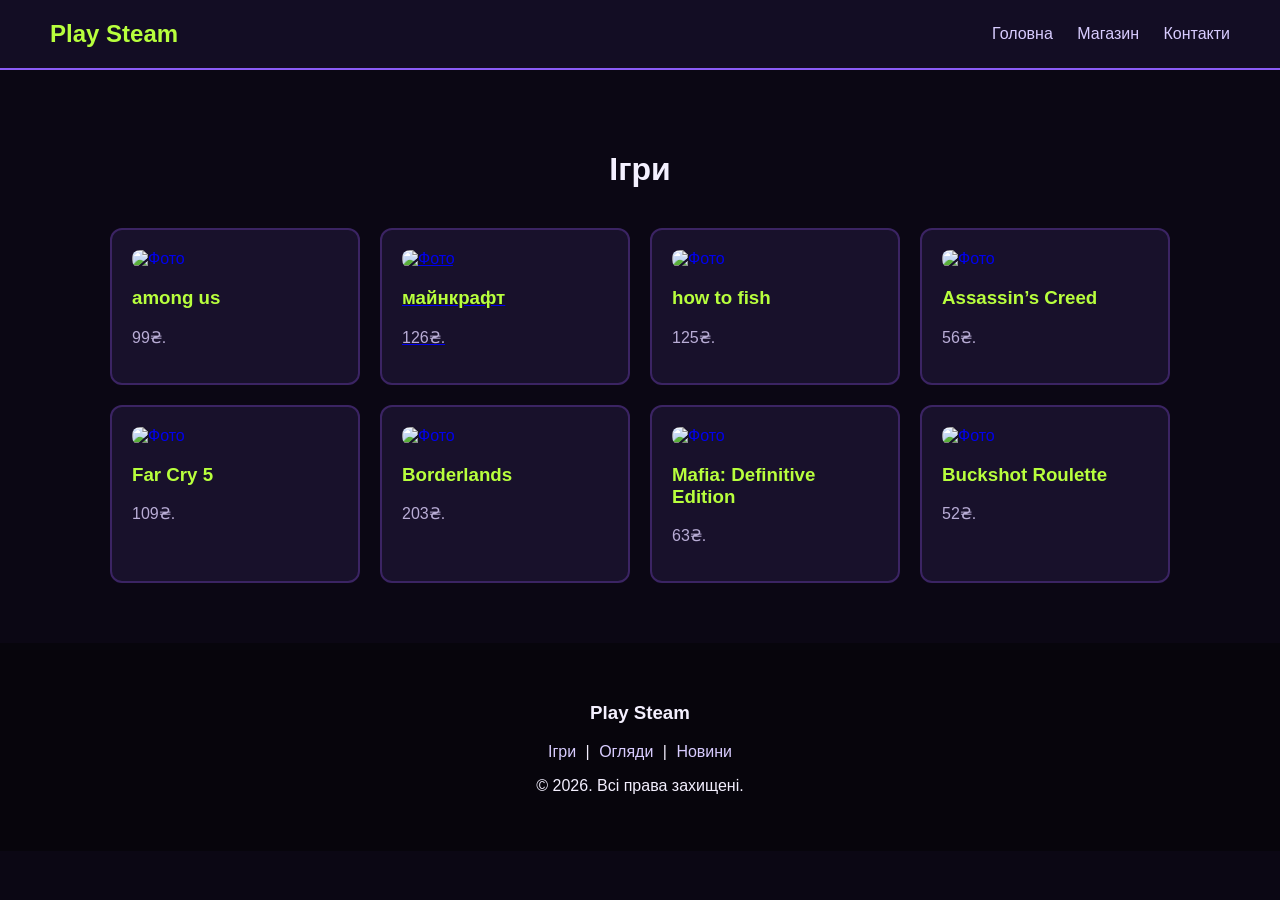
==== about.html @ 94755d56 "Add files via upload" ====
<!DOCTYPE html>
<html lang="uk">

<head>
    <meta charset="UTF-8">
    <title>Магазин</title>

    <link rel="stylesheet" href="style.css">
</head>

<body>

    <!-- ================= HEADER ================= -->

    <header>

        <h2>Play Steam</h2>

        <nav>
            <a href="index.html">Головна</a>
            <a href="about.html">Магазин</a>
            <a href="contacts.html">Контакти</a>
        </nav>

    </header>


    <!-- ================= CONTENT ================= -->

    <main>

        <h1>Ігри</h1>

        <!-- 8 КАРТОК: 4 + 4 -->

        <section class="cards about-cards">


            <!-- КАРТКА 1 -->
<a href="https://store.steampowered.com/app/945360/Among_Us/?l=ukrainian">
            <article class="card">

                <img
                    src="https://encrypted-tbn0.gstatic.com/images?q=tbn:ANd9GcShwU05ppdLVSvOZ9CLUNT_C4nNktSmMeKwwMdPyk7cCg&s=10"
                    alt="Фото"
                >

                <h3>among us</h3>

                <p>
                    99₴.
                </p>

            </article>
</a>

            <!-- КАРТКА 2 -->
        <a href="https://www.minecraft.net/ru-ru"> 
            <article class="card">

                <img
                    src="https://encrypted-tbn0.gstatic.com/images?q=tbn:ANd9GcTqnIhKEtL7693-J_ykKRc3nSezTaTJ0r0cF0AJaSZ1bQ&s=10"
                    alt="Фото"
                >

                <h3>майнкрафт</h3>

                <p>
                    126₴.
                </p>
            </a>
            </article>
        


            <!-- КАРТКА 3 -->
<a href="https://store.steampowered.com/app/4001890/How_to_Fish/    ">
            <article class="card">

                <img
                    src="https://encrypted-tbn0.gstatic.com/images?q=tbn:ANd9GcRfo9FmE2sgNshyFhT5PBISjc0d78Evp_33eUmjx0PN2Q&s=10"
                    alt="Фото"
                >

                <h3>how to fish</h3>

                <p>
                    125₴.
                </p>

            </article>
</a>

            <!-- КАРТКА 4 -->
<a href="https://store.steampowered.com/app/15100/Assassins_Creed_Directors_Cut_Edition/?l=ukrainian">
            <article class="card">

                <img
                    src="https://encrypted-tbn0.gstatic.com/images?q=tbn:ANd9GcR8AEkXRaXeB4eKfsLtF9jtTVcZGGf-IjOQArSl0fdGWw&s=10"
                    alt="Фото"
                >

                <h3>Assassin’s Creed</h3>

                <p>
                    56₴.
                </p>

            </article>
</a>

            <!-- КАРТКА 5 -->
<a href="https://store.steampowered.com/app/552520/Far_Cry_5/?l=ukrainian">
            <article class="card">

                <img
                    src="https://encrypted-tbn0.gstatic.com/images?q=tbn:ANd9GcQfbKbD7dBlETzvPQuKF2_FkxgaFP3WOiY9VfTv8xG1zg&s=10"
                    alt="Фото"
                >

                <h3>Far Cry 5</h3>

                <p>
                    109₴.
                </p>

            </article>
</a>

            <!-- КАРТКА 6 -->
<a href="https://store.steampowered.com/app/729040/Borderlands_Game_of_the_Year_Enhanced/">
            <article class="card">

                <img
                    src="https://encrypted-tbn0.gstatic.com/images?q=tbn:ANd9GcSOEpdIjVu5ii_iDBpVK7ri6nOviN9a3dZVPtQxDa1xsQ&s=10"
                    alt="Фото"
                >

                <h3>Borderlands</h3>

                <p>
                    203₴.
                </p>

            </article>
</a>

            <!-- КАРТКА 7 -->
<a href="https://store.steampowered.com/app/1030840/Mafia_Definitive_Edition/?l=ukrainian">
            <article class="card">

                <img
                    src="https://encrypted-tbn0.gstatic.com/images?q=tbn:ANd9GcQbMrggGRwF70WPnH59hkTNHp2HjAjw1OZVCbtuMV-YUQ&s=10"
                    alt="Фото"
                >

                <h3>Mafia: Definitive Edition</h3>

                <p>
                    63₴.
                </p>

            </article>
</a>

            <!-- КАРТКА 8 -->
<a href="https://store.steampowered.com/app/2835570/Buckshot_Roulette/">
            <article class="card">

                <img
                    src="https://encrypted-tbn0.gstatic.com/images?q=tbn:ANd9GcRN2wheOmHQEmTH1wJE2QHEGW4iJFUaubbPw6qwnttLbQ&s=10"
                    alt="Фото"
                >

                <h3>Buckshot Roulette</h3>

                <p>
                    52₴.
                </p>

            </article>
</a>

        </section>

    </main>


    <!-- ================= FOOTER ================= -->

    <footer>

        <h3>Play Steam
        </h3>

        <p>
           <a href="#">Ігри</a> |
            <a href="#">Огляди</a> |
            <a href="#">Новини</a>
        </p>

        <p>© 2026. Всі права захищені.</p>

    </footer>

</body>
</html>
---- style.css ----
/* ================= ОСНОВА ================= */

header .steam {
    font-size: 70px;
    margin: 0;
}
* {
    box-sizing: border-box;
}

body {
    margin: 0;

    /* Шрифт */
    font-family: Arial, sans-serif;

    /* Білий фон */
   background-color: #0B0714;
    color: #F4F0FF;
}


/* ================= HEADER ================= */

header {
    background-color: #130D24;
    border-bottom: 2px solid #8B5CF6;

    padding: 20px 50px;

    /* Логотип і меню в один ряд */
    display: flex;

    /* Логотип зліва, меню справа */
    justify-content: space-between;

    align-items: center;

}


header h2 {
    margin: 0;

    color: #B8FF3D;
}


/* Меню */

nav a {
   color: #D8CCFF;

    text-decoration: none;

    margin-left: 20px;
}


/* Наведення на меню */

nav a:hover {
     color: #B8FF3D;

    text-decoration: underline;
}


/* ================= HERO ================= */

.hero {
    text-align: center;

    padding: 100px 20px;

    /* Чорний фон */
 background-color: #090611;
    color: #F4F0FF;
}


.hero h1 {
    font-size: 48px;

    margin-bottom: 20px;
}


.hero p {
    color: #B9ADD6;

    font-size: 20px;

    max-width: 600px;

    /* Центруємо текст */
    margin: 0 auto 30px;
}


/* ================= КНОПКА ================= */

.button {
    display: inline-block;

background-color: #B8FF3D;
    color: #0B0714;

    padding: 12px 25px;

    text-decoration: none;

    border-radius: 8px;
    transition: 0.5s;
}


.button:hover {
    background-color: #D2FF70;

}


/* ================= CONTENT ================= */

main {
    max-width: 1100px;

    margin: 0 auto;

    padding: 60px 20px;
}


main > h1,
main > h2 {
    text-align: center;

    margin-bottom: 40px;
}


/* ================= КАРТКИ ================= */

.cards {
    display: flex;

    gap: 20px;

    flex-wrap: wrap;
}

.cards > a {
    display: contents;
}

/* Одна картка */

.card {
        background-color: #18112B;
    border: 2px solid #3B2463;

    padding: 20px;


    border-radius: 12px;

    /* Картки рівномірно розподіляються */
    flex: 1 1 0;
transition: 0.3s;
    min-width: 0;
}


/* Фото */

.card img {
    width: 100%;

    height: 180px;

    object-fit: cover;

    border-radius: 8px;

    /* Робимо фото чорно-білим */
}
.card:hover {
    transform: translateY(-5px);
    border-color: #8B5CF6;
}

.card h3 {
     color: #B8FF3D;
}

.card p{
    color: #B9ADD6;
}


/* ================= ПРО МЕНЕ ================= */

/* 4 картки в одному рядку */

.about-cards .card {
    flex: 0 0 calc(25% - 15px);
}


/* ================= CONTACTS ================= */

.contact-box {
    max-width: 600px;

    margin: 0 auto;

    padding: 30px;

    border: 2px solid black;

    border-radius: 12px;
}


.contact-box p {
    font-size: 18px;

    line-height: 1.6;
}


.contact-box a {
    color: black;
}


/* ================= FOOTER ================= */

footer {
     background-color: #07050C;
    color: #F4F0FF;

    text-align: center;

    padding: 40px 20px;
}


footer a {
 color: #D8CCFF;

    text-decoration: none;

    margin: 0 5px;
}
footer a:hover {
    color: #B8FF3D;
}


/* ================= ТЕЛЕФОН ================= */

@media (max-width: 800px) {

    header {
        padding: 20px;

        flex-direction: column;

        gap: 15px;
    }


    nav a {
        margin: 0 8px;
    }


    .hero h1 {
        font-size: 36px;
    }


    .card,
    .about-cards .card {
        flex: 0 0 100%;
    }

}
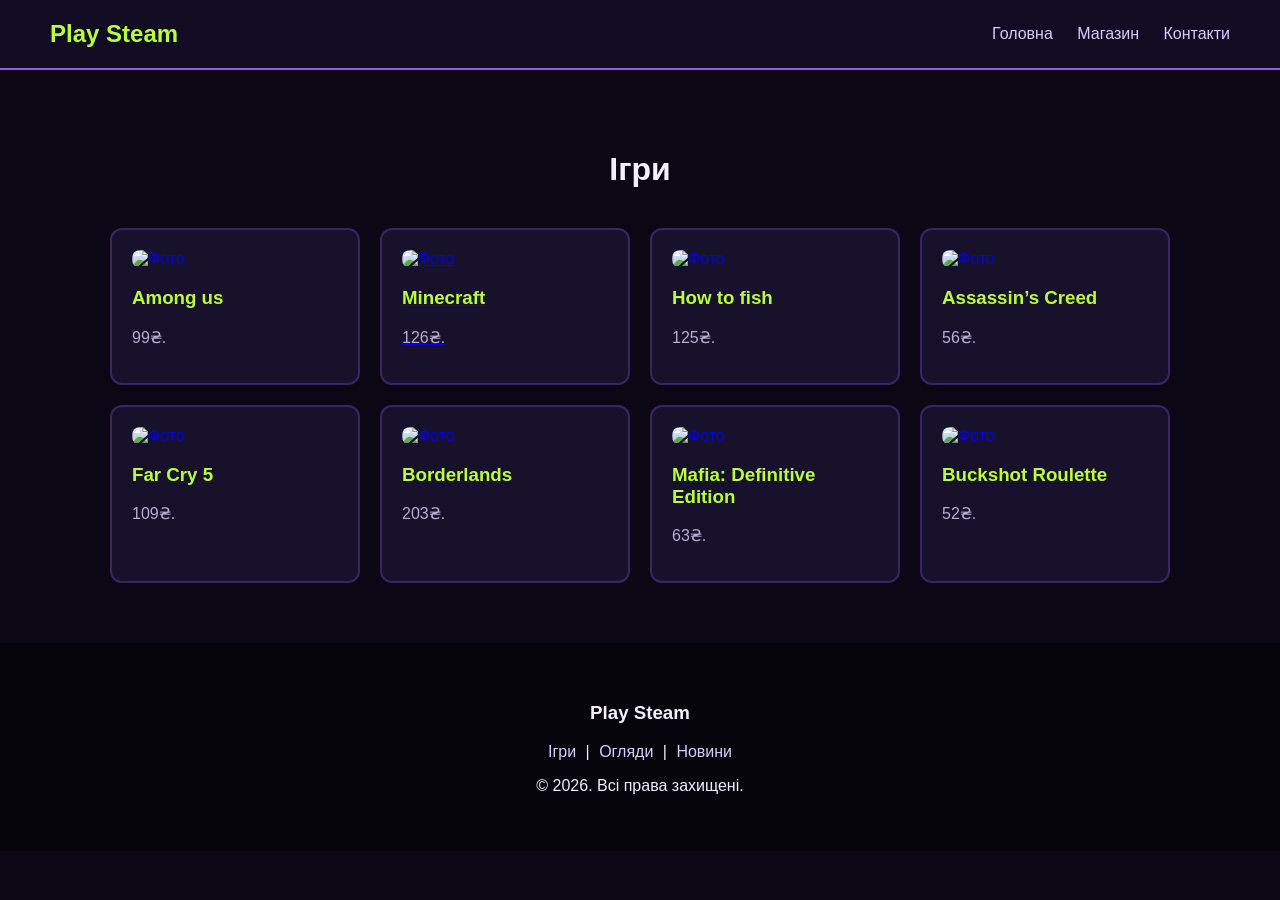
==== commit 3f7572c8: "Fix HTML formatting and correct game titles" ====
--- a/about.html
+++ b/about.html
@@ -45,7 +45,7 @@
                     alt="Фото"
                 >
 
-                <h3>among us</h3>
+                <h3>Among us</h3>
 
                 <p>
                     99₴.
@@ -63,7 +63,7 @@
                     alt="Фото"
                 >
 
-                <h3>майнкрафт</h3>
+                <h3>Minecraft</h3>
 
                 <p>
                     126₴.
@@ -82,7 +82,7 @@
                     alt="Фото"
                 >
 
-                <h3>how to fish</h3>
+                <h3>How to fish</h3>
 
                 <p>
                     125₴.
@@ -204,4 +204,4 @@
     </footer>
 
 </body>
-</html>+</html>
